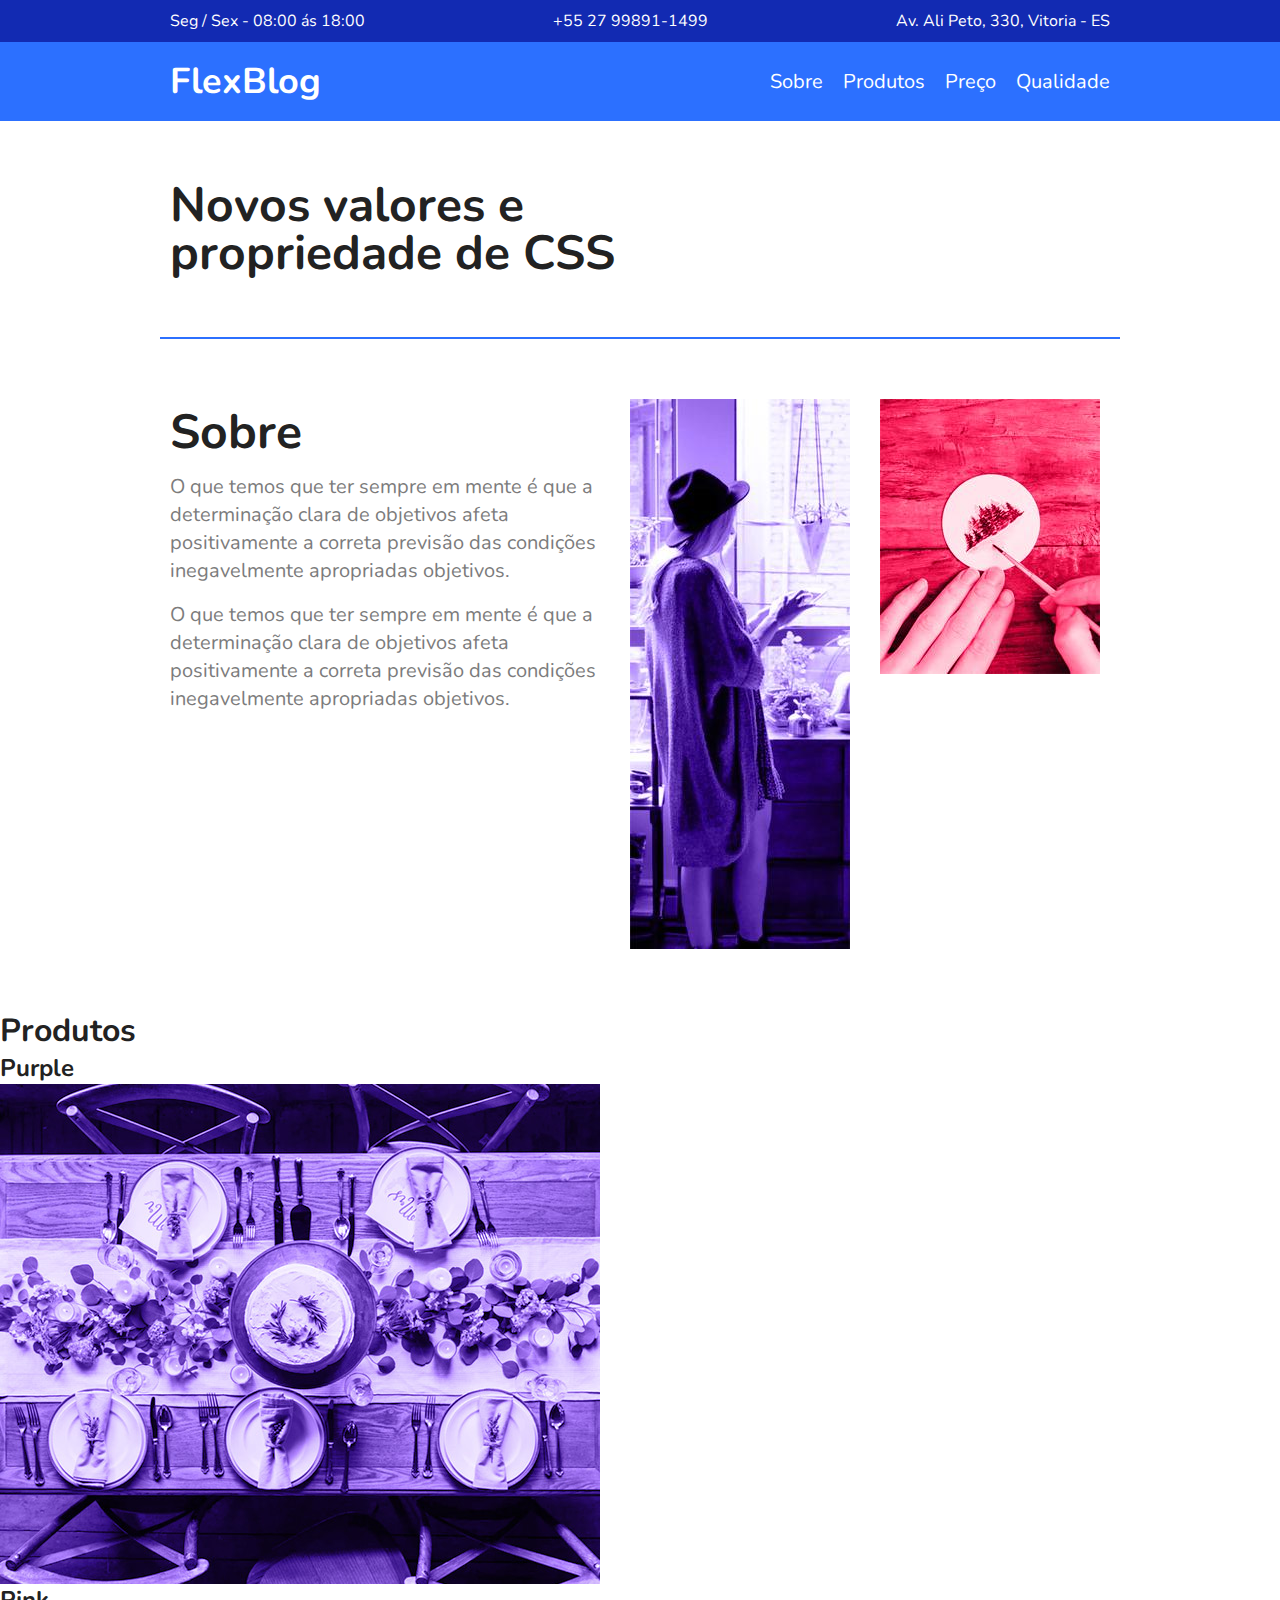
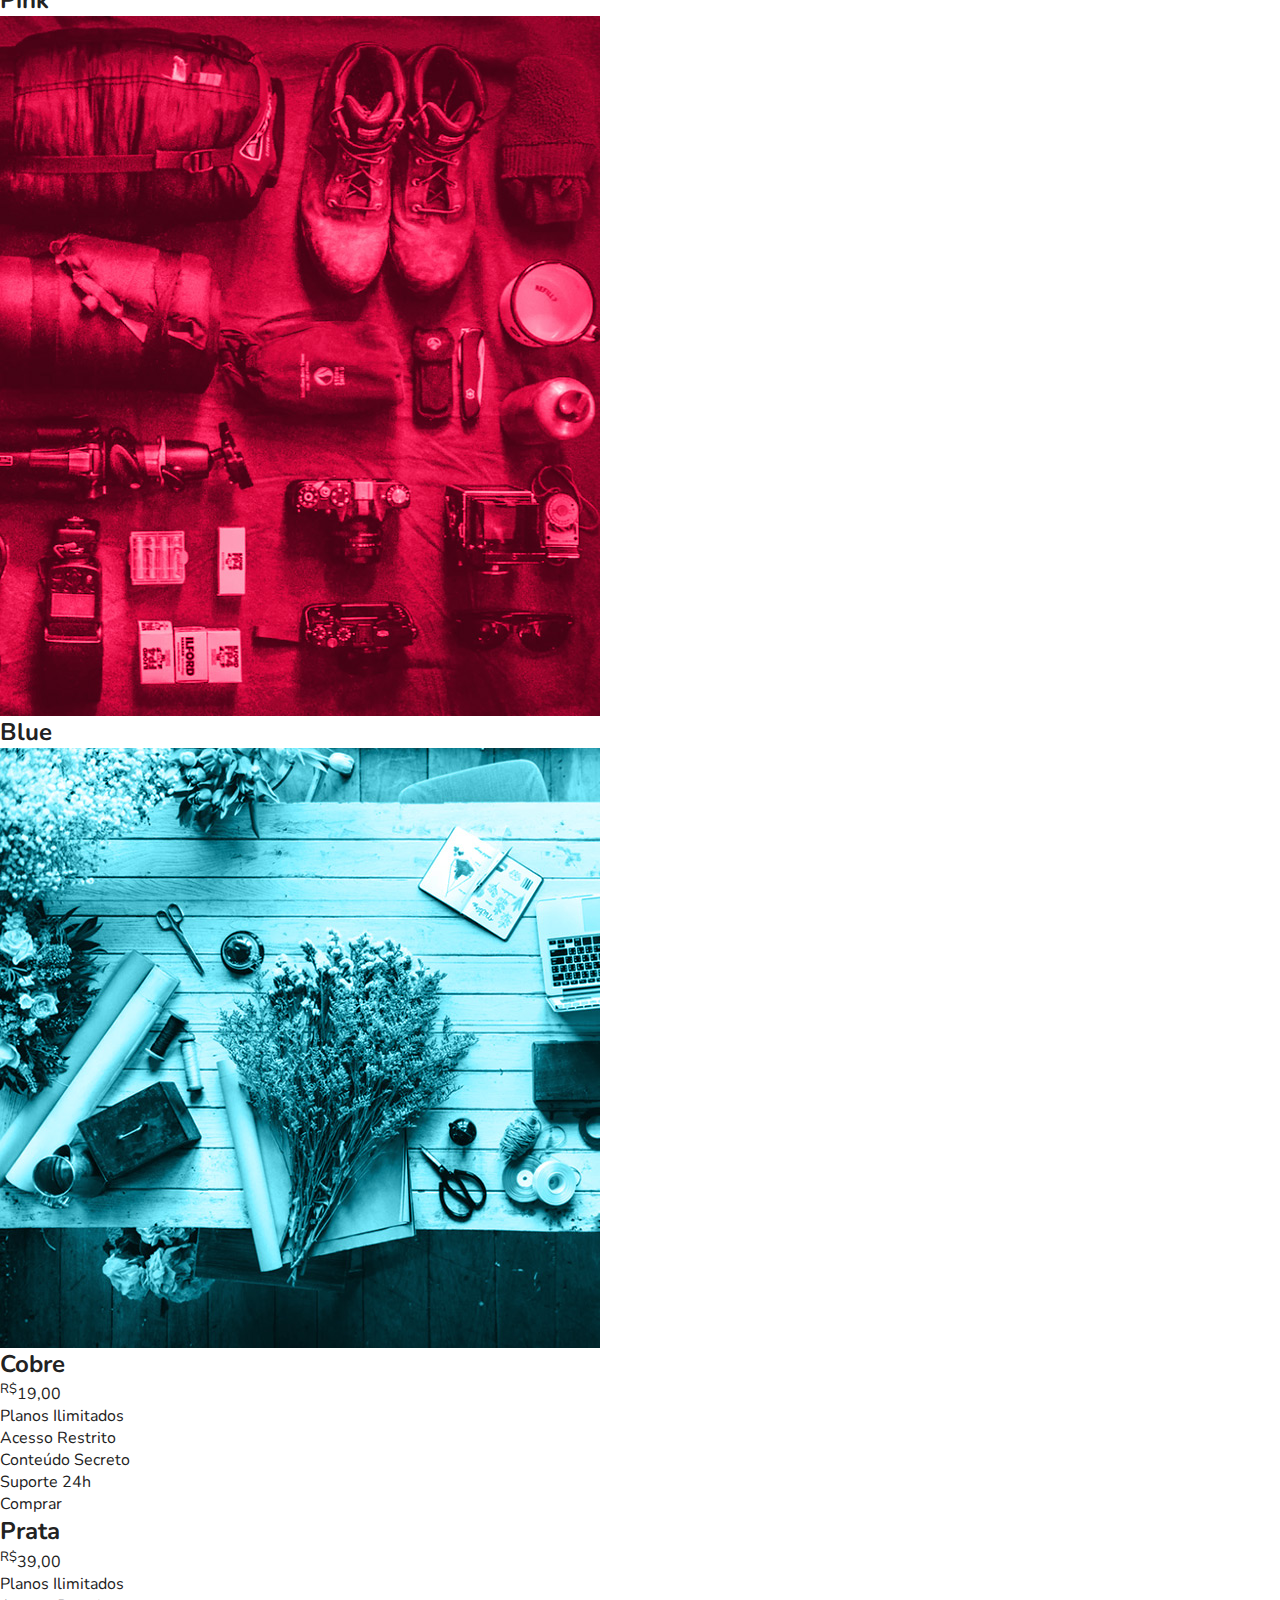
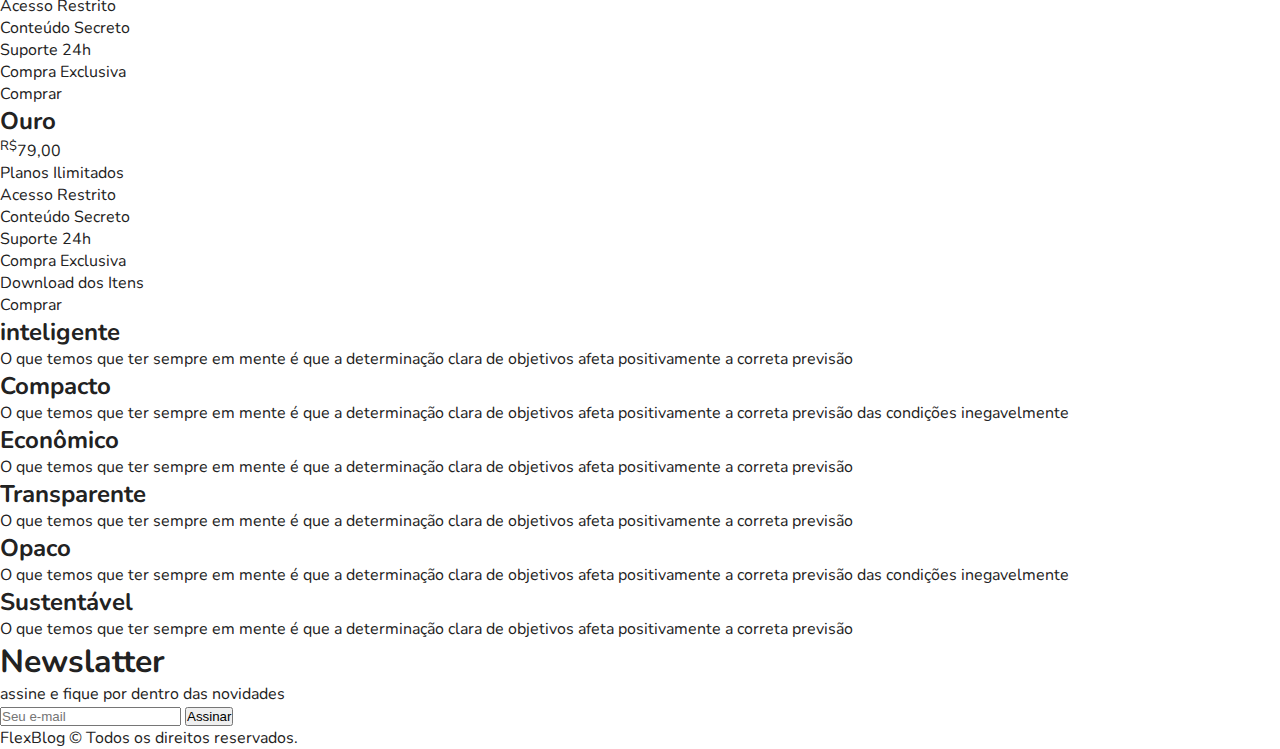
==== index.html @ 212e6a20 "estrutura completa e css até o sobre" ====
<!DOCTYPE html>
<html lang="pt-br">

<head>
  <meta charset="UTF-8">
  <meta name="viewport" content="width=device-width, initial-scale=1.0">
  <title>FlexBlog</title>
  <meta name="description" content="Projeto FlexBlog realizado no curso da Origamid com o objetivo de aplicar todo o potenciakl da tecnologia FlexBox">
  <link rel="preconnect" href="https://fonts.googleapis.com">
  <link rel="preconnect" href="https://fonts.gstatic.com" crossorigin>
  <link href="https://fonts.googleapis.com/css2?family=Nunito:ital,wght@0,200..1000;1,200..1000&display=swap" rel="stylesheet">
  <link rel="stylesheet" href="./css/style.css">
</head>

<body>
  <div class="superinfo-bg">
    <div class="superinfo">
      <p>Seg / Sex - 08:00 ás 18:00</p>
      <a href="tel:+5527998911499">+55 27 99891-1499</a>
      <p>Av. Ali Peto, 330, Vitoria - ES</p>
    </div>
  </div>
  <header class="menu-bg">
    <div class="menu">
      <div class="menu-logo">
        <a href="./">FlexBlog</a>
      </div>
      <nav class="menu-nav">
        <menu>
          <li><a href="#sobre">Sobre</a></li>
          <li><a href="#produtos">Produtos</a></li>
          <li><a href="#preco">Preço</a></li>
          <li><a href="#qualidade">Qualidade</a></li>
        </menu>
      </nav>
    </div>
  </header>

  <h1 class="introducao">Novos valores e <br> propriedade de CSS </h1>
  
  <article class="sobre" id="sobre">
    <div class="sobre-info">
      <h1>Sobre</h1>
      <p>O que temos que ter sempre em mente é que a determinação clara de objetivos afeta positivamente a correta previsão das condições inegavelmente apropriadas objetivos.</p>
      <p>O que temos que ter sempre em mente é que a determinação clara de objetivos afeta positivamente a correta previsão das condições inegavelmente apropriadas objetivos.</p>
    </div>
    <figure class="sobre-img">
      <img src="./img/sobre1.jpg" alt="Mulher a frente de plantas em uma estufa com lux negra">
    </figure>
    <figure class="sobre-img">
      <img src="./img/sobre2.jpg" alt="Pessoal pintando arvores em um pequeno circulo de Papel">
    </figure>
  </article>

  <article class="produtos" id="produtos">
    <h1>Produtos</h1>
    <ul class="produtos-container">
      <li>
        <h2>Purple</h2>
        <img src="./img/produtos1.jpg" alt="Produto1">
      </li>
      <li>
        <h2>Pink</h2>
        <img src="./img/produtos2.jpg" alt="Produto2">
      </li>
      <li>
        <h2>Blue</h2>
        <img src="./img/produtos3.jpg" alt="Produto3">
      </li>
    </ul>
  </article>

  <section class="preco" id="preco">
    <article class="preco-item">
      <h2>Cobre</h2>
      <span><sup>R$</sup>19,00 </span>
      <ul>
        <li>Planos Ilimitados</li>
        <li>Acesso Restrito</li>
        <li>Conteúdo Secreto</li>
        <li>Suporte 24h</li>
      </ul>
      <a href="#">Comprar</a>
    </article>
    <article class="preco-item">
      <h2>Prata</h2>
      <span><sup>R$</sup>39,00 </span>
      <ul>
        <li>Planos Ilimitados</li>
        <li>Acesso Restrito</li>
        <li>Conteúdo Secreto</li>
        <li>Suporte 24h</li>
        <li>Compra Exclusiva</li>
      </ul>
      <a href="#">Comprar</a>
    </article>
    <article class="preco-item">
      <h2>Ouro</h2>
      <span><sup>R$</sup>79,00 </span>
      <ul>
        <li>Planos Ilimitados</li>
        <li>Acesso Restrito</li>
        <li>Conteúdo Secreto</li>
        <li>Suporte 24h</li>
        <li>Compra Exclusiva</li>
        <li>Download dos Itens</li>
      </ul>
      <a href="#">Comprar</a>
    </article>
  </section>

  <section class="qualidade" id="qualidade">
    <div class="qualidade-item">
      <h2>inteligente</h2>
      <p>O que temos que ter sempre em mente é que a determinação clara de objetivos afeta positivamente a correta previsão</p>
    </div>
    <div class="qualidade-item">
      <h2>Compacto</h2>
      <p>O que temos que ter sempre em mente é que a determinação clara de objetivos afeta positivamente a correta previsão das condições inegavelmente</p>
    </div>
    <div class="qualidade-item">
      <h2>Econômico</h2>
      <p>O que temos que ter sempre em mente é que a determinação clara de objetivos afeta positivamente a correta previsão</p>
    </div>
    <div class="qualidade-item">
      <h2>Transparente</h2>
      <p>O que temos que ter sempre em mente é que a determinação clara de objetivos afeta positivamente a correta previsão
      </p>
    </div>
    <div class="qualidade-item">
      <h2>Opaco</h2>
      <p>O que temos que ter sempre em mente é que a determinação clara de objetivos afeta positivamente a correta previsão das condições inegavelmente</p>
    </div>
    <div class="qualidade-item">
      <h2>Sustentável</h2>
      <p>O que temos que ter sempre em mente é que a determinação clara de objetivos afeta positivamente a correta previsão</p>
    </div>
  </section>

  <section class="newslatter">
    <div class="newslatter-info">
      <h1>Newslatter</h1>
      <p>assine e fique por dentro das novidades</p>
    </div>
    <form action="" class="newslatter-form">
      <input type="text" placeholder="Seu e-mail">
      <button type="submit">Assinar</button>
    </form>
  </section>

  <footer class="footer">
    <p>FlexBlog © Todos os direitos reservados.</p>
  </footer>
</body>

</html>
---- css/style.css ----
/* global */

* {
  margin: 0;
  padding: 0;
  box-sizing: border-box;
}

body {
  font-family: "Nunito", Arial, Helvetica, sans-serif;
  color: #222222;
}

ul,
menu {
  list-style: none;
}

a {
  text-decoration: none;
  color: inherit;
}

img {
  display: block;
  max-width: 100%;
}

/* super Info */

.superinfo-bg {
  background-color: #122ab2;
  color: white;
}

.superinfo {
  max-width: 960px;
  margin: 0 auto;
  display: flex;
  justify-content: space-between;
  flex-wrap: wrap;
  align-items: center;
  padding-top: 10px;
}

.superinfo p,
.superinfo a {
  margin: 0 10px 10px 10px;
}

/* header */

.menu-bg {
  background-color: #2c70ff;
}

.menu {
  max-width: 960px;
  margin: 0 auto;
  padding: 15px 0;
  display: flex;
  flex-wrap: wrap;
  justify-content: space-between;
  align-items: center;
  color: white;
}

.menu-logo a {
  font-size: 2.25rem;
  font-weight: bold;
  margin: 0 10px;
}

.menu-nav menu {
  display: flex;
  flex-wrap: wrap;
}

.menu-nav a {
  font-size: 1.25rem;
  display: block;
  padding: 10px;
}

.menu-nav a:hover {
  color: #122ab2;
}

/*introdução*/

.introducao {
  font-size: 3rem;
  line-height: 1;
  max-width: 960px;
  margin: 0 auto;
  padding: 60px 10px;
}

/* Sobre */

.sobre {
  border-top: 2px solid #2c70ff;
  margin-bottom: 2px solid #2c70ff;
  max-width: 960px;
  margin: 0 auto;
  padding: 60px 0;
  display: flex;
  flex-wrap: wrap;
}

.sobre-info {
  flex: 2 1 300px;
  margin: 0 10px;
}

.sobre-info h1 {
  font-size: 3rem;
  margin-bottom: 0.5rem;
}

.sobre-info p {
  font-size: 1.25rem;
  line-height: 1.4;
  margin-bottom: 1rem;
  color: #7c7c7c;
}

.sobre-img {
  flex: 1 1 160px;
  margin: 0 10px;
}

/* Produtos */
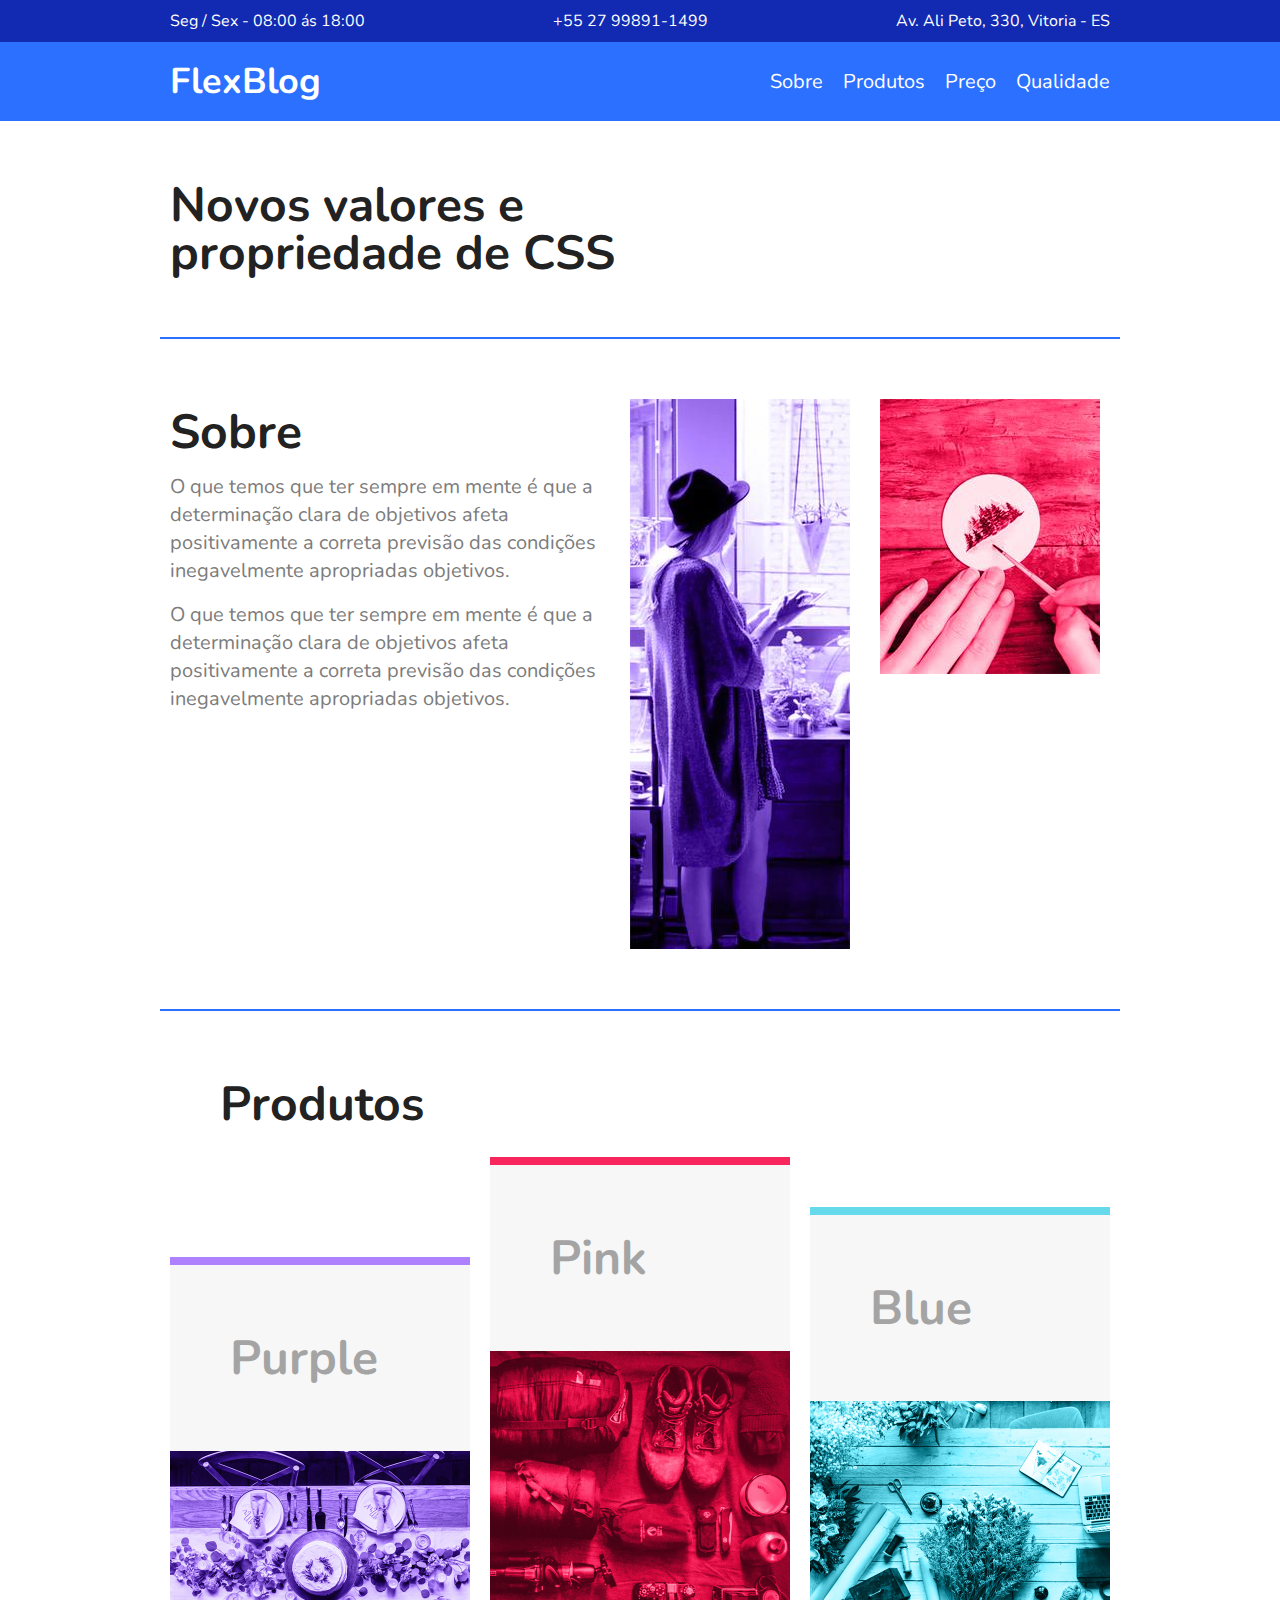
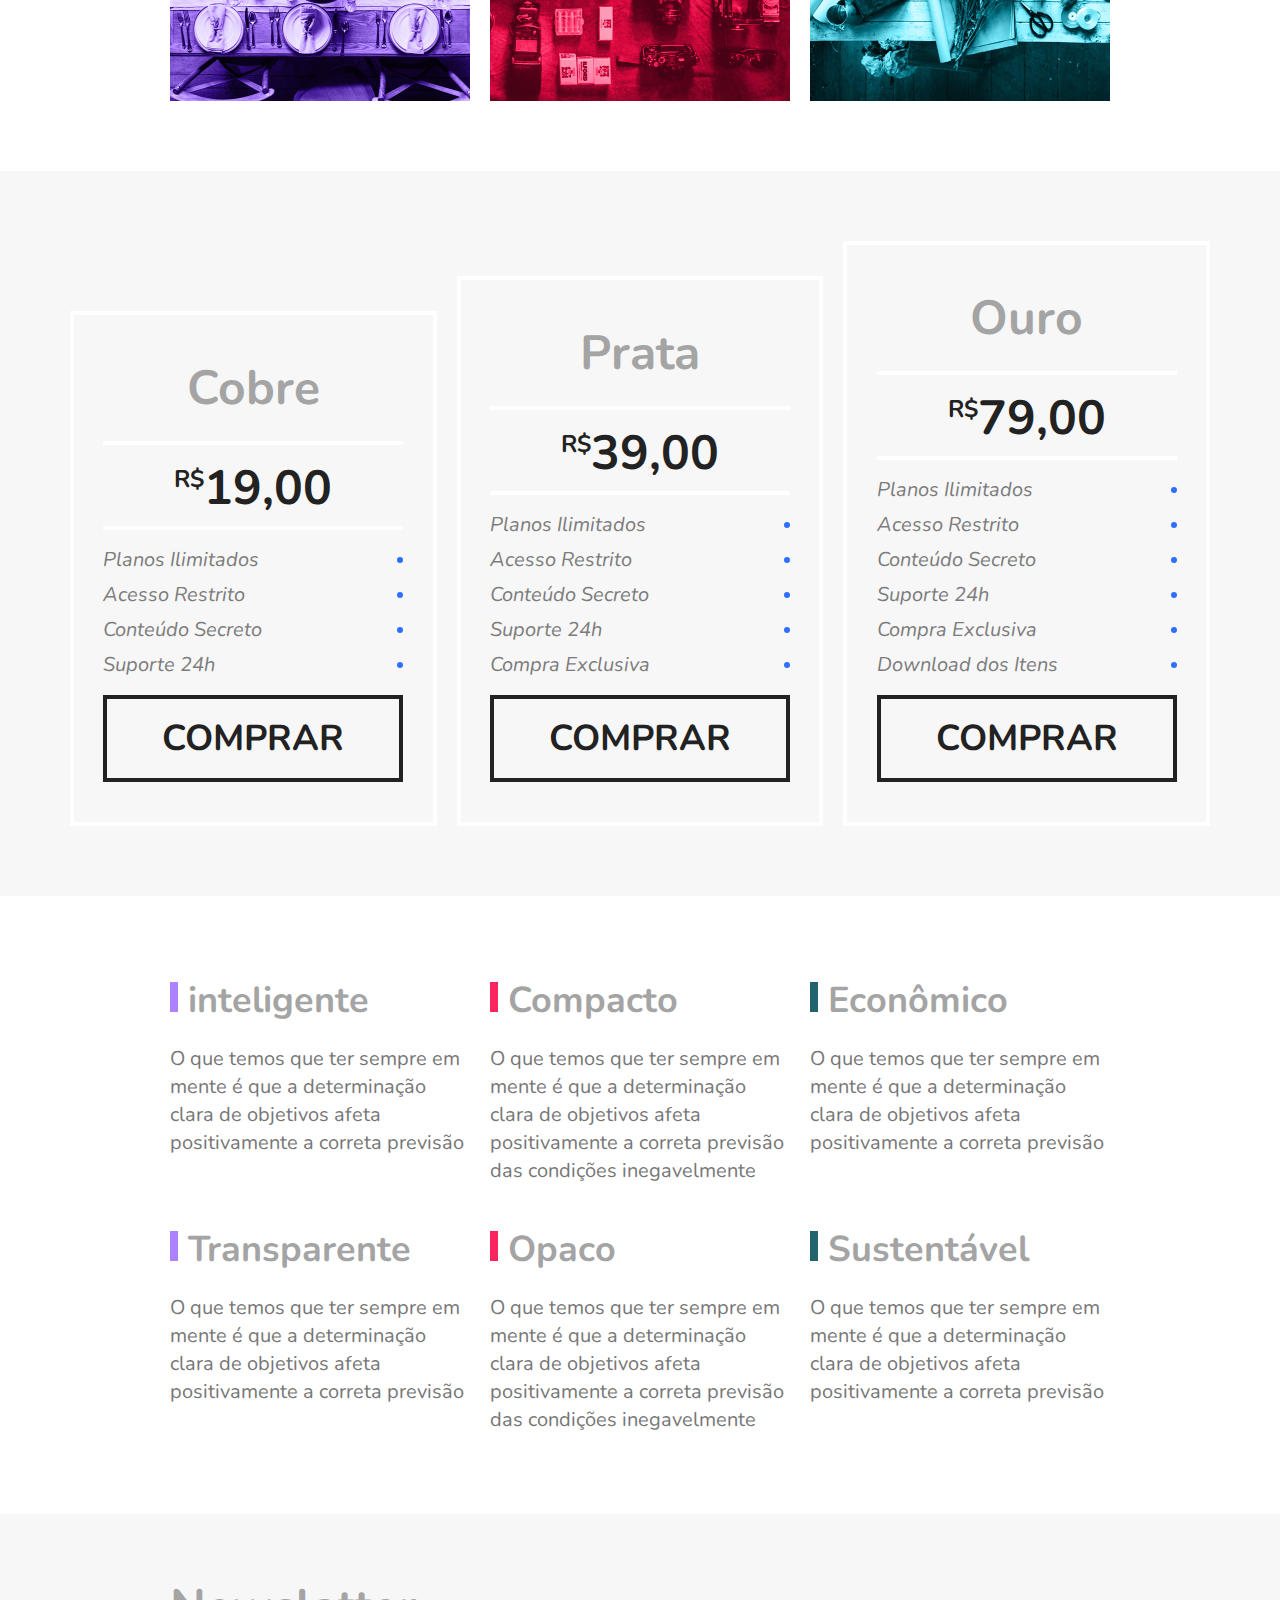
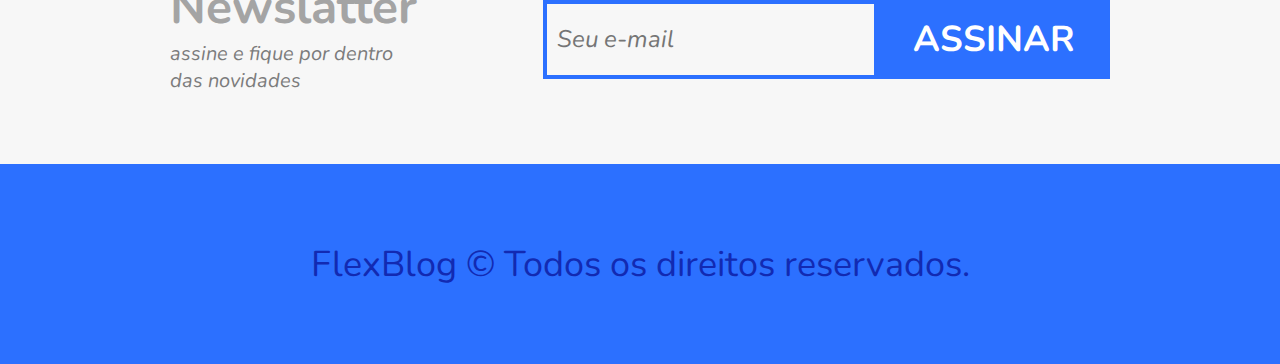
==== commit 1b05076c: "finalizando projeto" ====
--- a/index.html
+++ b/index.html
@@ -55,15 +55,15 @@
   <article class="produtos" id="produtos">
     <h1>Produtos</h1>
     <ul class="produtos-container">
-      <li>
+      <li class="produtos-item">
         <h2>Purple</h2>
         <img src="./img/produtos1.jpg" alt="Produto1">
       </li>
-      <li>
+      <li class="produtos-item">
         <h2>Pink</h2>
         <img src="./img/produtos2.jpg" alt="Produto2">
       </li>
-      <li>
+      <li class="produtos-item">
         <h2>Blue</h2>
         <img src="./img/produtos3.jpg" alt="Produto3">
       </li>
--- a/css/style.css
+++ b/css/style.css
@@ -100,7 +100,7 @@
 
 .sobre {
   border-top: 2px solid #2c70ff;
-  margin-bottom: 2px solid #2c70ff;
+  border-bottom: 2px solid #2c70ff;
   max-width: 960px;
   margin: 0 auto;
   padding: 60px 0;
@@ -131,3 +131,263 @@
 }
 
 /* Produtos */
+
+.produtos {
+  max-width: 960px;
+  margin: 60px auto;
+}
+
+.produtos h1 {
+  font-size: 3rem;
+  margin: 0 10px 10px 60px;
+}
+
+.produtos-container {
+  display: flex;
+  flex-wrap: wrap;
+  align-items: flex-end;
+}
+
+.produtos-item {
+  flex: 1 1 175px;
+  margin: 10px;
+}
+
+.produtos-item h2 {
+  font-size: 3rem;
+  color: #a4a4a4;
+  background: #f7f7f7;
+  padding: 60px;
+}
+
+.produtos-item:first-child {
+  border-top: 8px solid #ae81ff;
+}
+.produtos-item:nth-child(2) {
+  border-top: 8px solid #f9265e;
+}
+.produtos-item:last-child {
+  border-top: 8px solid #66d9eb;
+}
+
+/* preços */
+
+.preco {
+  background-color: #f7f7f7;
+  padding: 60px;
+  display: flex;
+  flex-wrap: wrap;
+  align-items: flex-end;
+}
+
+.preco-item {
+  flex: 1 1 260px;
+  border: 4px solid white;
+  padding: 20px;
+  margin: 10px;
+}
+
+.preco-item h2 {
+  font-size: 3rem;
+  color: #a4a4a4;
+  text-align: center;
+  margin-top: 20px;
+}
+
+.preco-item span {
+  max-width: 300px;
+  margin: 20px auto;
+  display: block;
+  text-align: center;
+  padding: 10px 0 5px 0;
+  border-top: 4px solid white;
+  border-bottom: 4px solid white;
+  font-size: 3rem;
+  font-weight: bold;
+}
+.preco-item span sup {
+  font-size: 0.5em;
+}
+
+.preco-item ul {
+  max-width: 300px;
+  margin: 20px auto;
+  font-size: 1.25rem;
+  line-height: 1;
+  font-style: italic;
+  color: #7c7c7c;
+}
+
+.preco-item li {
+  display: flex;
+  justify-content: space-between;
+  align-items: center;
+  margin-bottom: 15px;
+}
+.preco-item li::after {
+  content: "";
+  display: block;
+  width: 6px;
+  height: 6px;
+  background-color: #2c70ff;
+  border-radius: 50%;
+}
+
+.preco-item a {
+  max-width: 300px;
+  display: block;
+  margin: 20px auto;
+  color: #222222;
+  border: 4px solid;
+  text-transform: uppercase;
+  font-weight: bold;
+  font-size: 2.25rem;
+  padding: 15px 0;
+  text-align: center;
+  transition: 0.2s;
+}
+.preco-item a:hover {
+  background-color: #222222;
+  color: #f7f7f7;
+}
+
+@media (max-width: 800px) {
+  .preco {
+    padding-left: 10px;
+    padding-right: 10px;
+  }
+
+  .preco .preco-item:nth-child(3) {
+    order: -2;
+  }
+  .preco .preco-item:nth-child(1) {
+    order: 1;
+  }
+}
+
+/* qualidade */
+
+.qualidade {
+  max-width: 960px;
+  margin: 60px auto;
+  display: flex;
+  flex-wrap: wrap;
+}
+
+.qualidade-item {
+  flex: 1 1 300px;
+  margin: 20px 10px;
+}
+
+.qualidade-item h2 {
+  font-size: 2.25rem;
+  color: #a4a4a4;
+  margin-bottom: 20px;
+}
+
+.qualidade-item h2::before {
+  content: "";
+  display: inline-block;
+  width: 8px;
+  height: 30px;
+  margin-right: 10px;
+}
+.qualidade-item:nth-of-type(3n + 1) h2::before {
+  background-color: #ae81ff;
+}
+.qualidade-item:nth-of-type(3n + 2) h2::before {
+  background-color: #f9265e;
+}
+.qualidade-item:nth-of-type(3n + 3) h2::before {
+  background-color: #21646e;
+}
+
+.qualidade-item p {
+  font-size: 1.25rem;
+  line-height: 1.4;
+  color: #777777;
+}
+
+/* Newsletter */
+
+.newslatter {
+  background-color: #f7f7f7;
+  padding: 60px calc((100% - 960px) / 2);
+  display: flex;
+  flex-wrap: wrap;
+}
+
+.newslatter-info {
+  flex: 1 1 200px;
+  margin: 0 10px;
+}
+
+.newslatter-info h1 {
+  font-size: 3rem;
+  color: #a4a4a4;
+}
+
+.newslatter-info p {
+  font-size: 1.25rem;
+  font-style: italic;
+  max-width: 230px;
+  color: #7c7c7c;
+  margin-bottom: 10px;
+}
+
+.newslatter-form {
+  flex: 2 1 260px;
+  margin: 0 10px;
+  align-self: center;
+  display: flex;
+  flex-wrap: wrap;
+}
+
+.newslatter-form input {
+  flex: 3 1 200px;
+  color: #7c7c7c;
+  font-size: 1.5rem;
+  font-style: italic;
+  font-family: "Nunito", Arial, Helvetica, sans-serif;
+  border: 4px solid #2c70ff;
+  background: transparent;
+  padding: 15px 10px;
+  border-radius: 0px;
+}
+
+.newslatter-form button {
+  flex: 1 1 200px;
+  font-family: "Nunito", Arial, Helvetica, sans-serif;
+  font-size: 2.25rem;
+  font-weight: bold;
+  text-transform: uppercase;
+  background-color: #2c70ff;
+  color: white;
+  cursor: pointer;
+  border: none;
+  padding: 15px 10px;
+}
+
+@media (max-width: 600px) {
+  .newslatter-form input,
+  .newslatter-form button {
+    font-size: 1rem;
+  }
+}
+
+/* footer*/
+
+.footer{
+  display: flex;
+  background-color: #2c70ff;
+  height: 200px;
+  align-items: center;
+  justify-content: center;
+}
+
+.footer p{
+  flex: 1;
+  text-align: center;
+  font-size: 2.25rem;
+  color: #122ab2;
+}
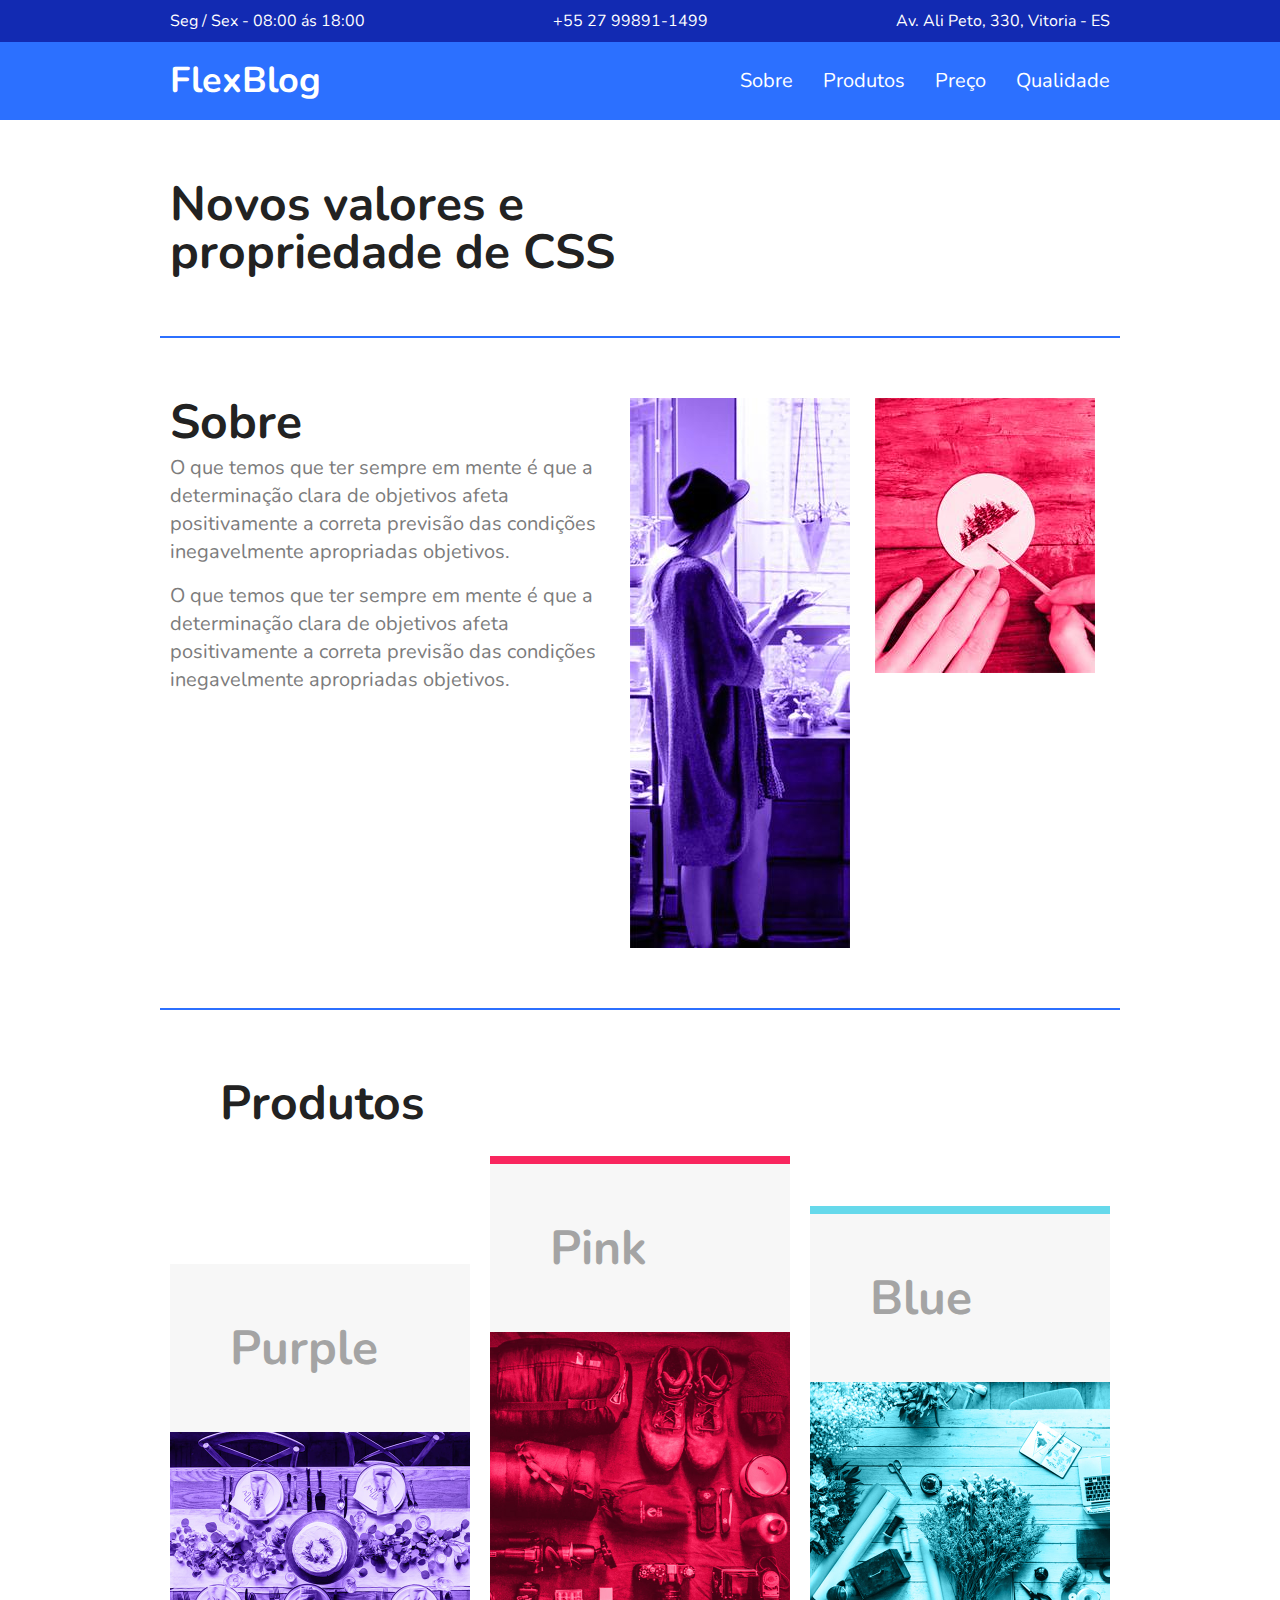
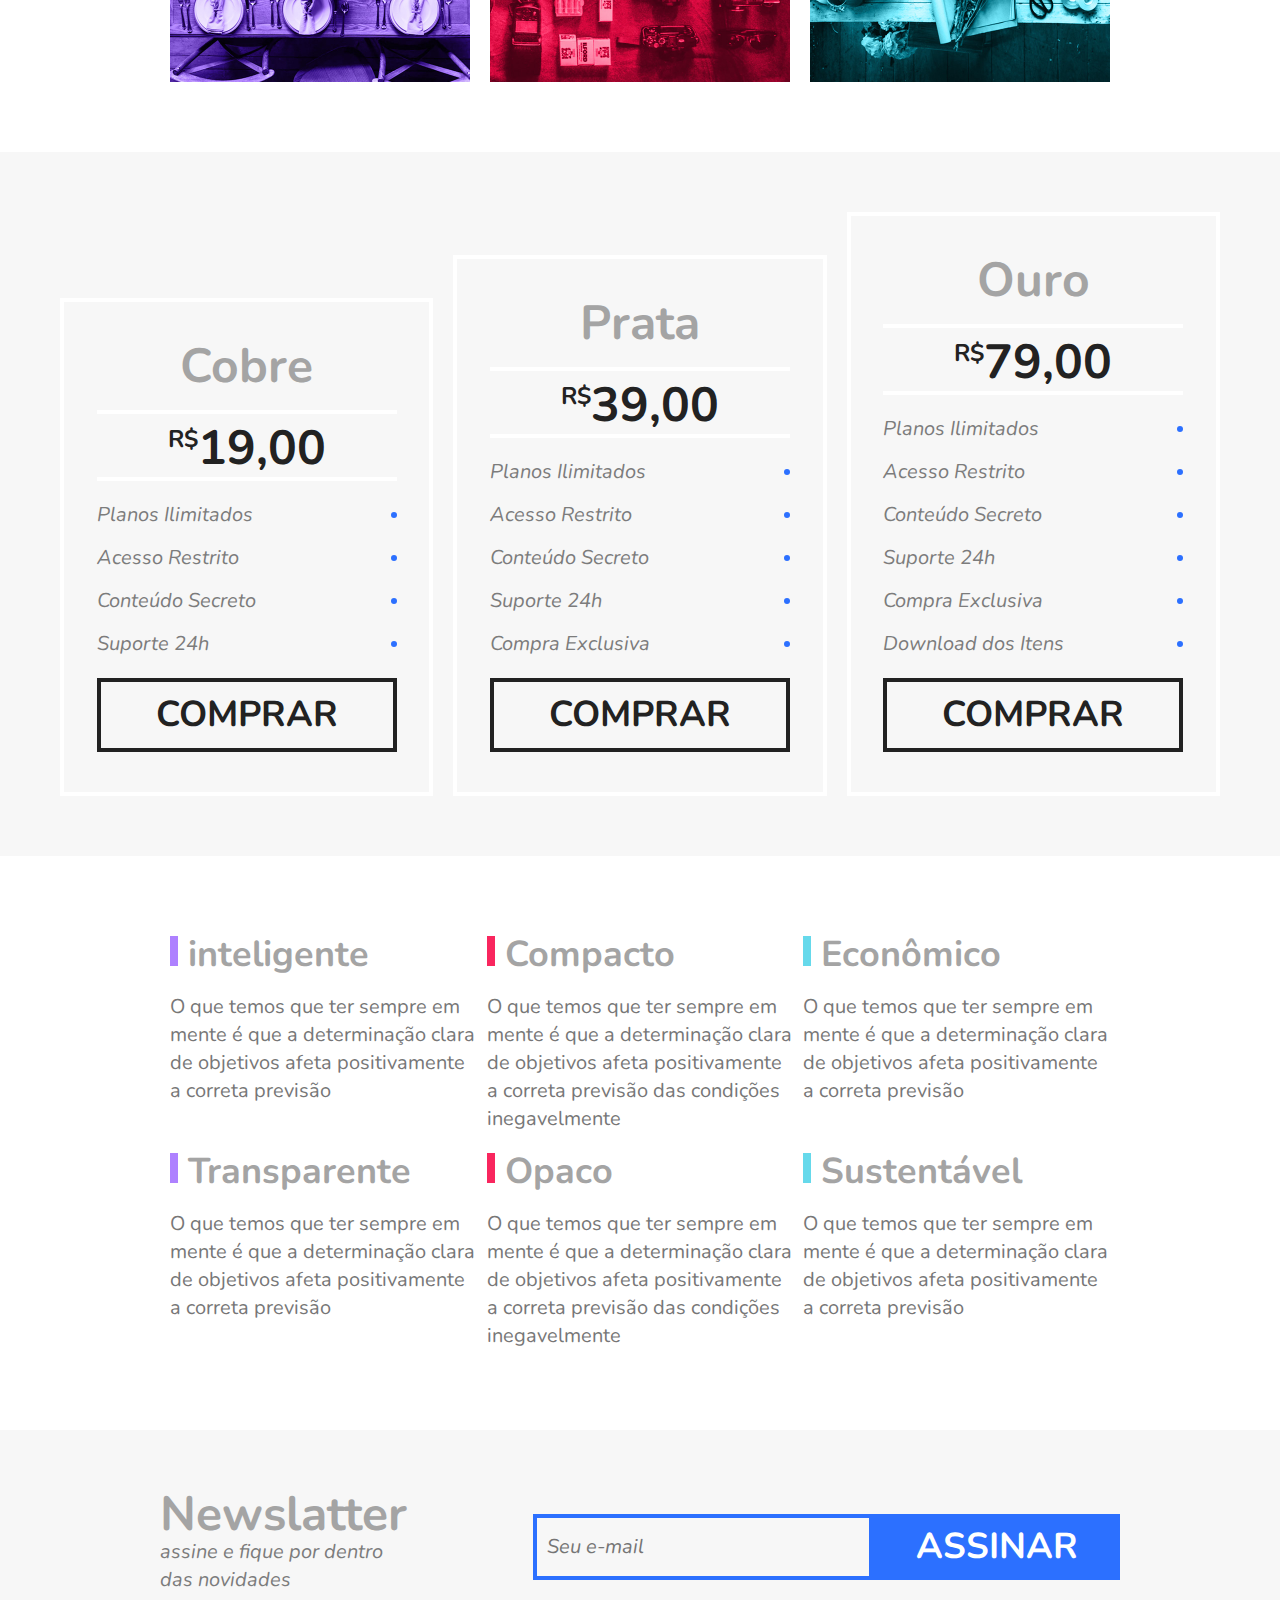
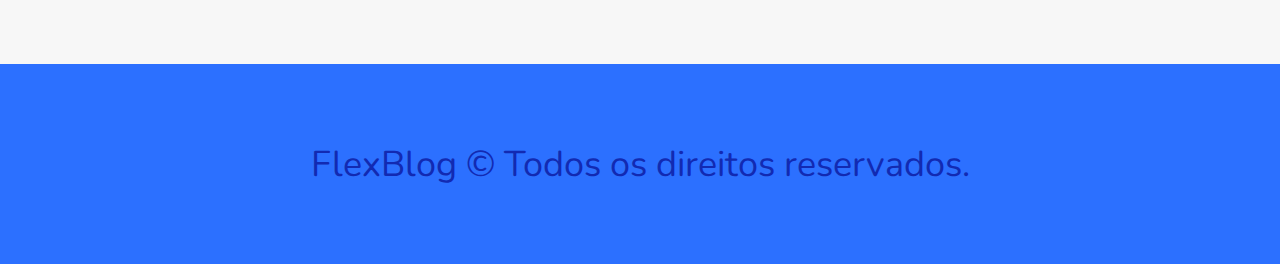
==== commit aa524f5a: "refatoração" ====
--- a/index.html
+++ b/index.html
@@ -9,19 +9,19 @@
   <link rel="preconnect" href="https://fonts.googleapis.com">
   <link rel="preconnect" href="https://fonts.gstatic.com" crossorigin>
   <link href="https://fonts.googleapis.com/css2?family=Nunito:ital,wght@0,200..1000;1,200..1000&display=swap" rel="stylesheet">
-  <link rel="stylesheet" href="./css/style.css">
+  <link rel="stylesheet" href="./style.css">
 </head>
 
 <body>
   <div class="superinfo-bg">
-    <div class="superinfo">
+    <div class="superinfo container">
       <p>Seg / Sex - 08:00 ás 18:00</p>
       <a href="tel:+5527998911499">+55 27 99891-1499</a>
       <p>Av. Ali Peto, 330, Vitoria - ES</p>
     </div>
   </div>
   <header class="menu-bg">
-    <div class="menu">
+    <div class="menu container">
       <div class="menu-logo">
         <a href="./">FlexBlog</a>
       </div>
@@ -36,9 +36,9 @@
     </div>
   </header>
 
-  <h1 class="introducao">Novos valores e <br> propriedade de CSS </h1>
-  
-  <article class="sobre" id="sobre">
+  <h1 class="introducao container">Novos valores e <br> propriedade de CSS </h1>
+
+  <article class="sobre container" id="sobre">
     <div class="sobre-info">
       <h1>Sobre</h1>
       <p>O que temos que ter sempre em mente é que a determinação clara de objetivos afeta positivamente a correta previsão das condições inegavelmente apropriadas objetivos.</p>
@@ -52,7 +52,7 @@
     </figure>
   </article>
 
-  <article class="produtos" id="produtos">
+  <article class="produtos container" id="produtos">
     <h1>Produtos</h1>
     <ul class="produtos-container">
       <li class="produtos-item">
@@ -109,7 +109,7 @@
     </article>
   </section>
 
-  <section class="qualidade" id="qualidade">
+  <section class="qualidade container" id="qualidade">
     <div class="qualidade-item">
       <h2>inteligente</h2>
       <p>O que temos que ter sempre em mente é que a determinação clara de objetivos afeta positivamente a correta previsão</p>
--- a/style.css
+++ b/style.css
@@ -0,0 +1,10 @@
+@import "css/global.css";
+@import "css/header.css";
+@import "css/sobre.css";
+@import "css/produtos.css";
+@import "css/precos.css";
+@import "css/qualidade.css";
+@import "css/footer.css";
+
+
+
